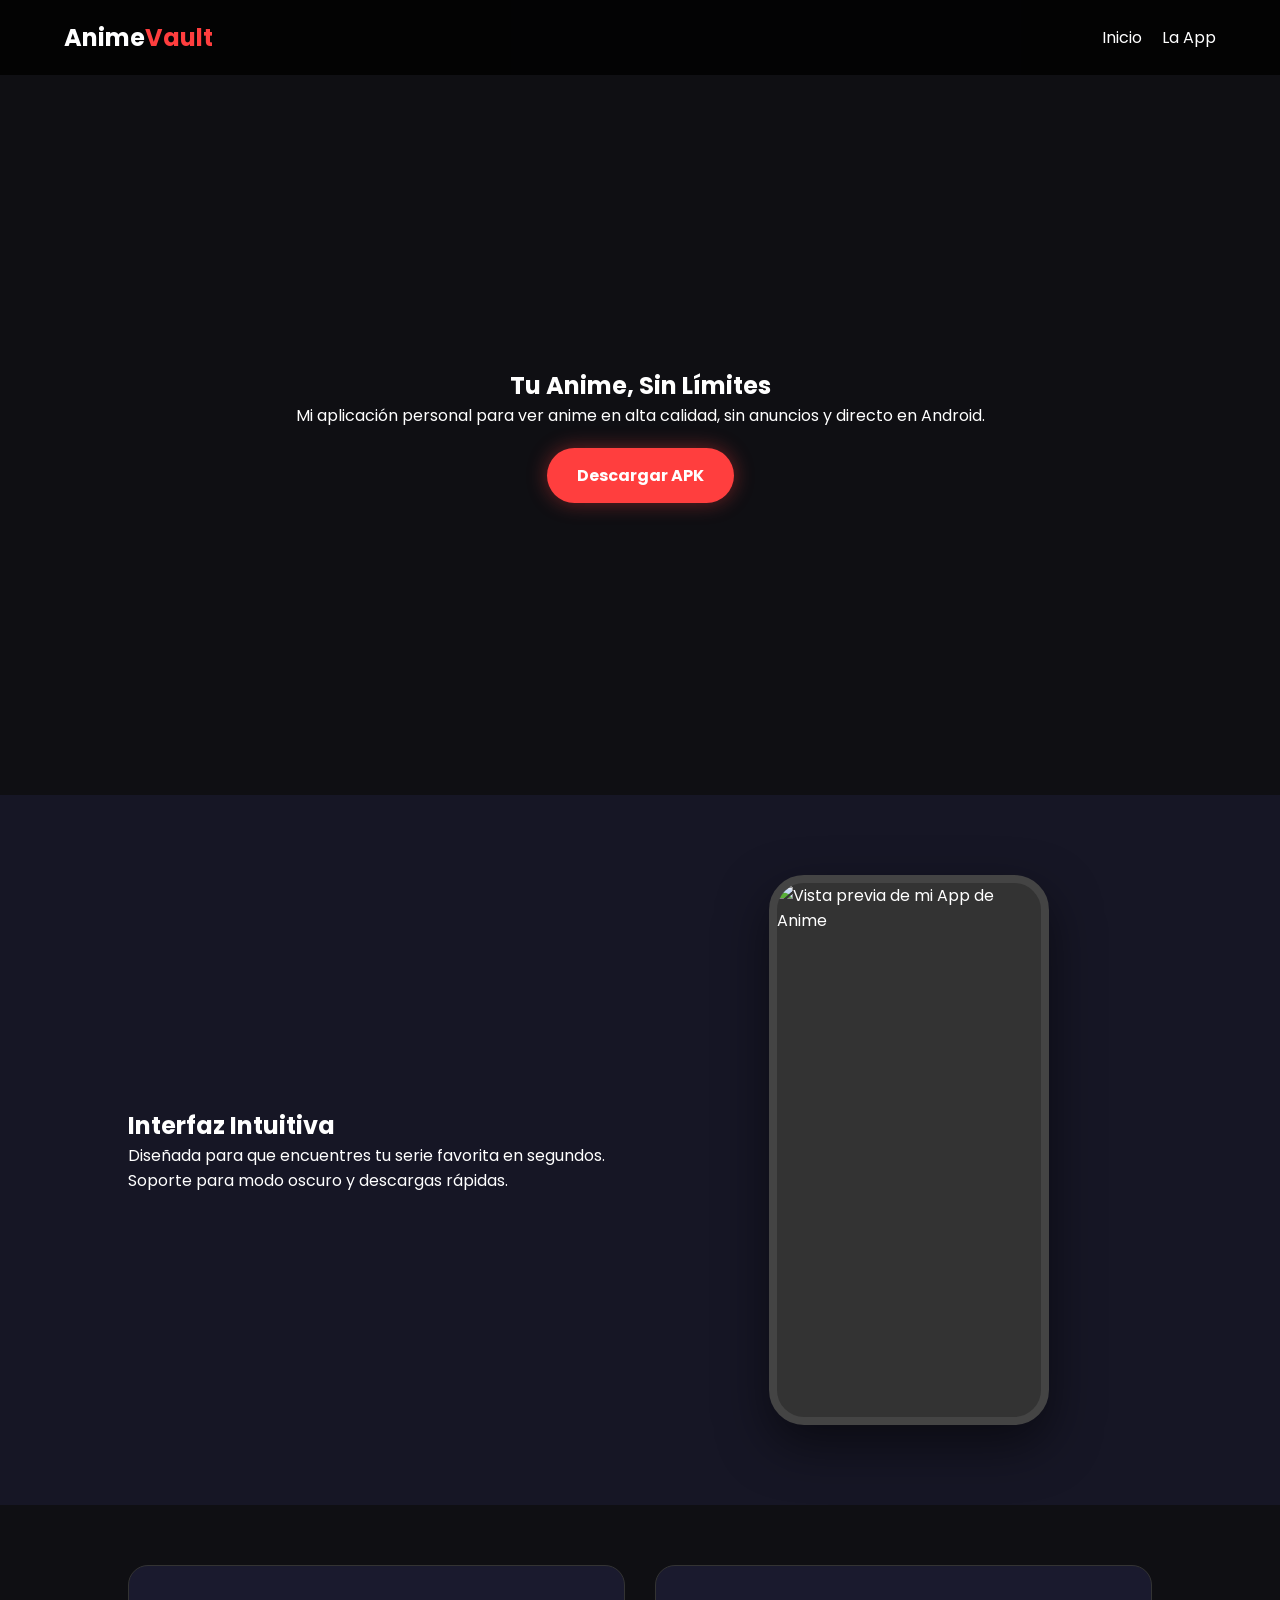
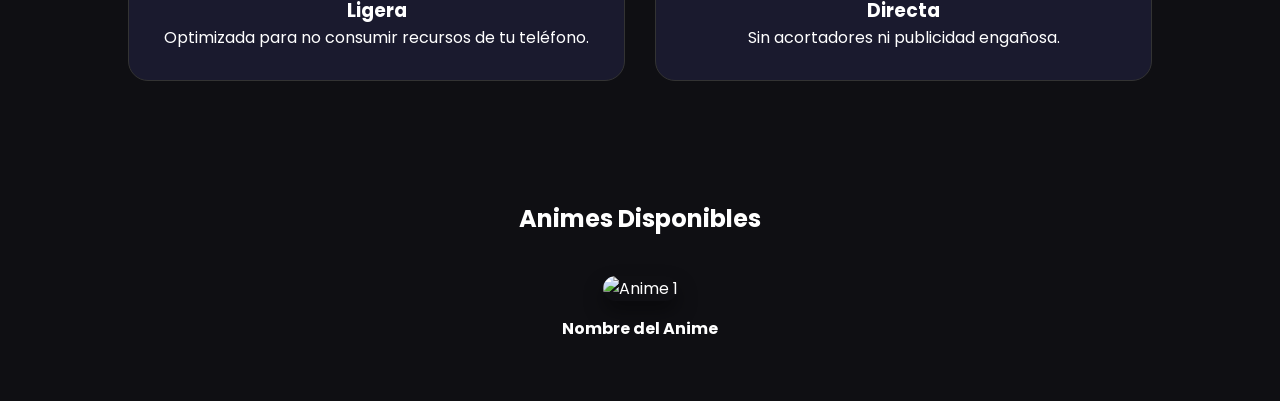
==== index.html @ 55e21636 "Rename Index.html to index.html" ====
<!DOCTYPE html>
<html lang="es">
<head>
    <meta charset="UTF-8">
    <meta name="viewport" content="width=device-width, initial-scale=1.0">
    <title>AnimeVault - Mi App Personal</title>
    <link rel="stylesheet" href="styles.css">
</head>
<body>
    <header>
        <nav>
            <div class="logo">Anime<span>Vault</span></div>
            <ul class="nav-links">
                <li><a href="#">Inicio</a></li>
                <li><a href="#app">La App</a></li>
            </ul>
        </nav>
    </header>

    <main>
        <section class="hero">
            <h1>Tu Anime, Sin Límites</h1>
            <p>Mi aplicación personal para ver anime en alta calidad, sin anuncios y directo en Android.</p>
            <a href="TU_LINK_AQUI" class="btn-download">Descargar APK</a>
        </section>

        <section class="app-preview">
            <div class="preview-container">
                <div class="text-content">
                    <h2>Interfaz Intuitiva</h2>
                    <p>Diseñada para que encuentres tu serie favorita en segundos. Soporte para modo oscuro y descargas rápidas.</p>
                </div>
                <div class="phone-shape">
                    <img src="images/Bleach.jpg" alt="Vista previa de mi App de Anime">
                </div>
            </div>
        </section>

        <section id="app" class="features">
            <div class="feature-card">
                <h3>Ligera</h3>
                <p>Optimizada para no consumir recursos de tu teléfono.</p>
            </div>
            <div class="feature-card">
                <h3>Directa</h3>
                <p>Sin acortadores ni publicidad engañosa.</p>
            </div>
        </section>
        
        <section class="anime-list">
            <h2>Animes Disponibles</h2>
            <div class="grid-animes">
                <div class="anime-card">
                    <img src="images/anime1.jpg" alt="Anime 1">
                    <h4>Nombre del Anime</h4>
                </div>
                </div>
        </section>
    </main>
</body>
</html>
---- styles.css ----
@import url('https://fonts.googleapis.com/css2?family=Poppins:wght@400;700&family=Quicksand:wght@500;700&display=swap');

* {
    margin: 0;
    padding: 0;
    box-sizing: border-box;
    font-family: 'Poppins', sans-serif;
}

body {
    background-color: #0f0f13;
    color: white;
    overflow-x: hidden; /* Evita scroll horizontal innecesario */
}

/* Navegación */
nav {
    display: flex;
    justify-content: space-between;
    padding: 20px 5%;
    align-items: center;
    background: rgba(0,0,0,0.8);
    position: sticky;
    top: 0;
    z-index: 1000;
}

.logo {
    font-size: 1.5rem;
    font-weight: bold;
}

.logo span {
    color: #ff3e3e;
}

.nav-links {
    list-style: none;
    display: flex;
    gap: 20px;
}

.nav-links a {
    color: white;
    text-decoration: none;
    transition: 0.3s;
}

.nav-links a:hover {
    color: #ff3e3e;
}

/* Sección Hero corregida */
.hero {
    background: linear-gradient(rgba(15, 15, 19, 0.7), rgba(15, 15, 19, 0.9)), 
                url('images/wallpaper.jpg'); 
    background-size: cover;
    background-position: center;
    background-attachment: fixed;
    height: 80vh;
    display: flex;
    flex-direction: column;
    justify-content: center;
    align-items: center;
    text-align: center;
    padding: 0 20px;
}

.btn-download {
    margin-top: 20px;
    background-color: #ff3e3e;
    color: white;
    padding: 15px 30px;
    text-decoration: none;
    border-radius: 50px;
    font-weight: bold;
    transition: 0.3s;
    box-shadow: 0 0 20px rgba(255, 62, 62, 0.4);
}

.btn-download:hover {
    transform: scale(1.1);
    background-color: #ff5e5e;
    box-shadow: 0 0 30px rgba(255, 62, 62, 0.6);
}

/* Preview */
.app-preview {
    padding: 80px 10%;
    background: #161625;
}

.preview-container {
    display: grid;
    grid-template-columns: 1fr 1fr;
    gap: 50px;
    align-items: center;
}

.phone-shape {
    width: 280px;
    height: 550px;
    background: #333;
    border: 8px solid #444;
    border-radius: 35px;
    overflow: hidden;
    margin: 0 auto;
    box-shadow: 0 20px 50px rgba(0,0,0,0.5);
}

.phone-shape img {
    width: 100%;
    height: 100%;
    object-fit: cover;
}

/* Features */
.features {
    display: flex;
    justify-content: center;
    gap: 30px;
    padding: 60px 10%;
    background: #0f0f13;
}

.feature-card {
    background: #1a1a2e;
    padding: 30px;
    border-radius: 20px;
    text-align: center;
    flex: 1;
    border: 1px solid #333;
}

/* Lista de Animes */
.anime-list {
    padding: 60px 10%;
    text-align: center;
}

.grid-animes {
    display: flex;
    flex-wrap: wrap;
    justify-content: center;
    gap: 30px;
    margin-top: 40px;
}

.anime-card {
    width: 220px;
    transition: 0.4s;
    cursor: pointer;
}

.anime-card img {
    width: 100%;
    height: 300px;
    object-fit: cover;
    border-radius: 15px;
    box-shadow: 0 10px 20px rgba(0,0,0,0.4);
}

.anime-card h4 {
    margin-top: 15px;
}

.anime-card:hover {
    transform: translateY(-15px) scale(1.05);
}

/* Responsive */
@media (max-width: 768px) {
    .preview-container {
        grid-template-columns: 1fr;
        text-align: center;
    }
    
    .features {
        flex-direction: column;
    }
}
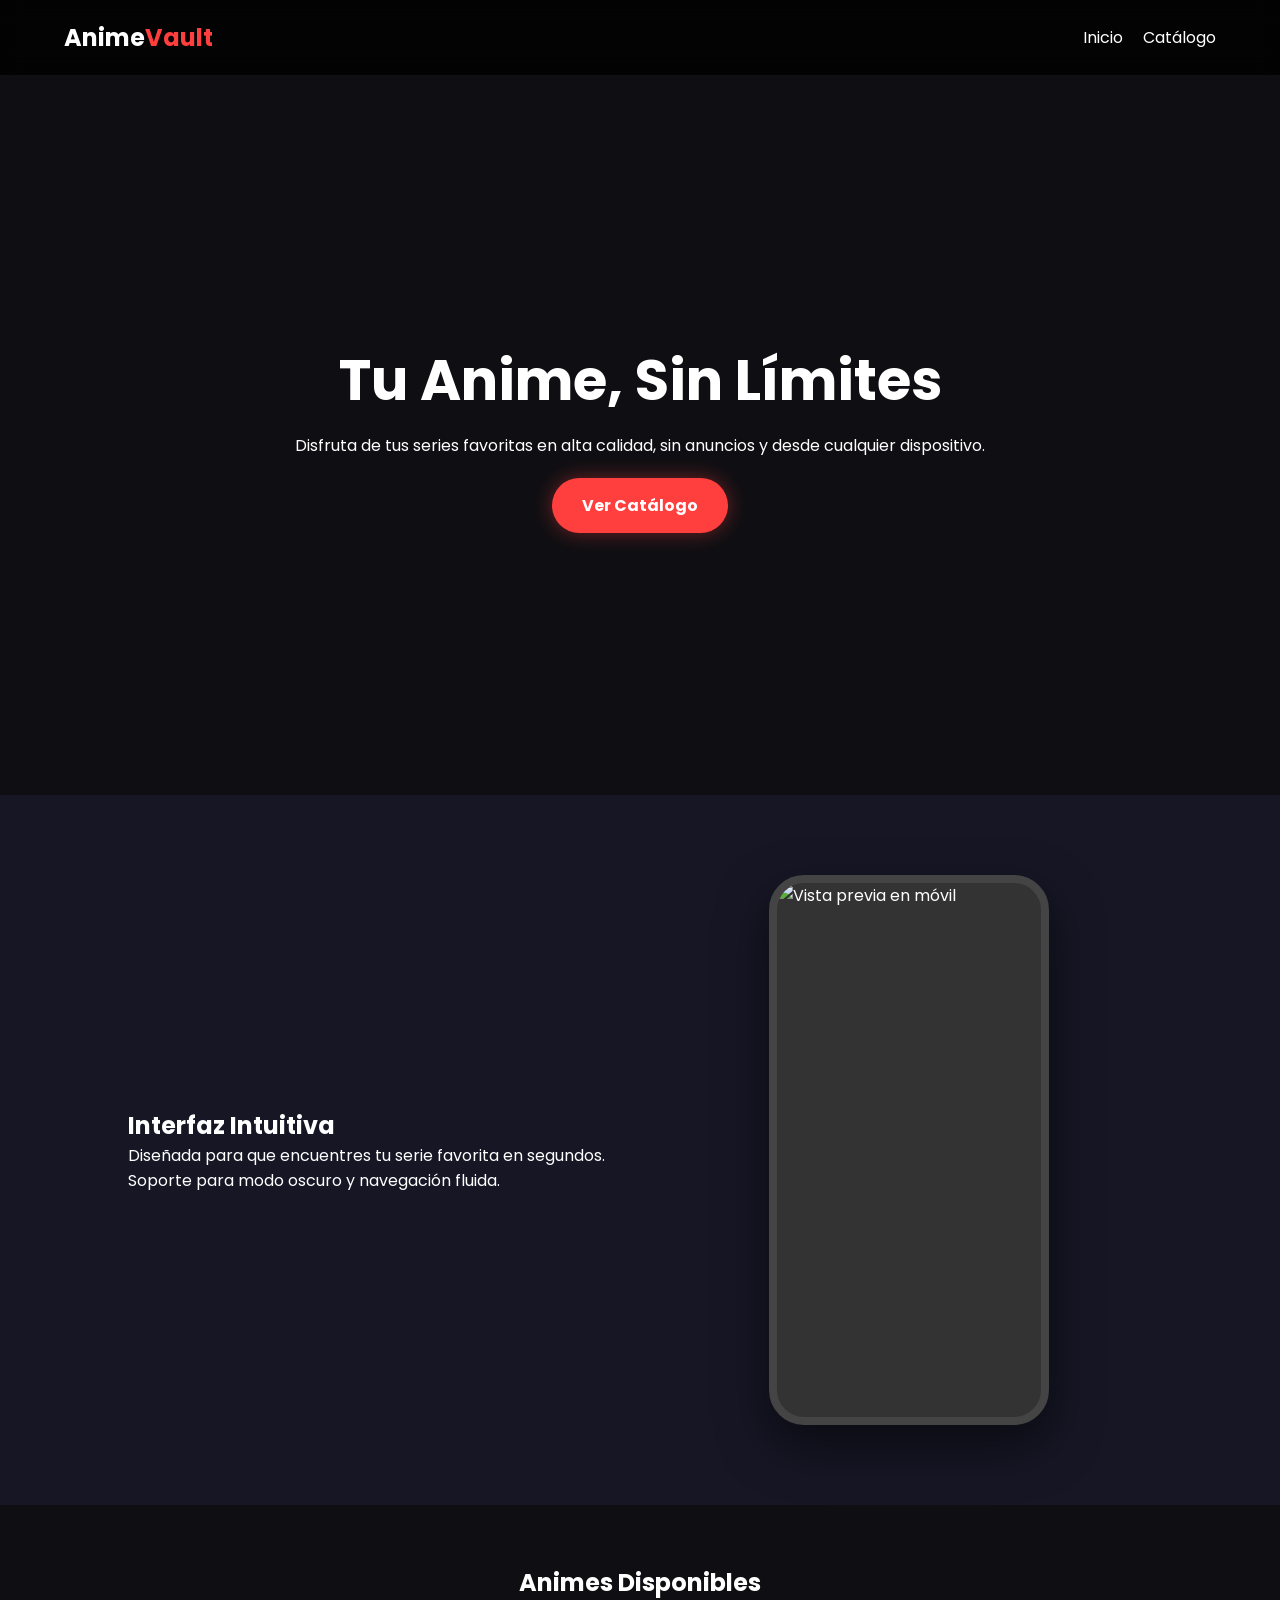
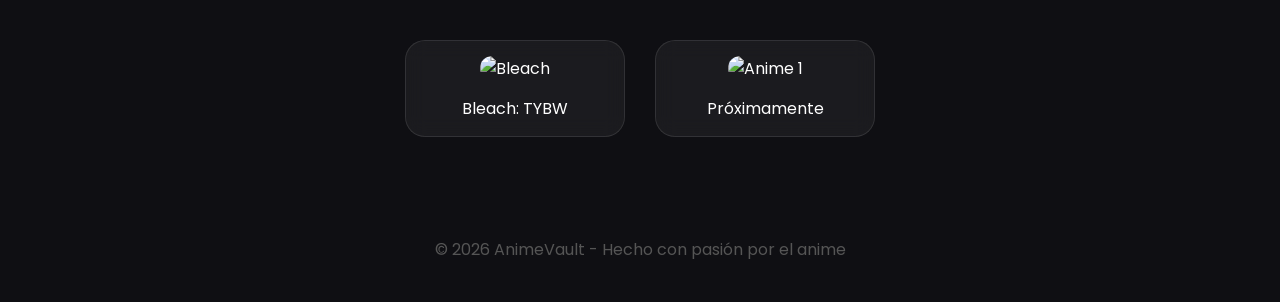
==== commit 10796ba3: "Add files via upload" ====
--- a/index.html
+++ b/index.html
@@ -3,7 +3,7 @@
 <head>
     <meta charset="UTF-8">
     <meta name="viewport" content="width=device-width, initial-scale=1.0">
-    <title>AnimeVault - Mi App Personal</title>
+    <title>AnimeVault - Tu Centro Anime</title>
     <link rel="stylesheet" href="styles.css">
 </head>
 <body>
@@ -11,8 +11,8 @@
         <nav>
             <div class="logo">Anime<span>Vault</span></div>
             <ul class="nav-links">
-                <li><a href="#">Inicio</a></li>
-                <li><a href="#app">La App</a></li>
+                <li><a href="index.html">Inicio</a></li>
+                <li><a href="#catalogo">Catálogo</a></li>
             </ul>
         </nav>
     </header>
@@ -20,42 +20,44 @@
     <main>
         <section class="hero">
             <h1>Tu Anime, Sin Límites</h1>
-            <p>Mi aplicación personal para ver anime en alta calidad, sin anuncios y directo en Android.</p>
-            <a href="TU_LINK_AQUI" class="btn-download">Descargar APK</a>
+            <p>Disfruta de tus series favoritas en alta calidad, sin anuncios y desde cualquier dispositivo.</p>
+            <a href="#catalogo" class="btn-download">Ver Catálogo</a>
         </section>
 
         <section class="app-preview">
             <div class="preview-container">
                 <div class="text-content">
                     <h2>Interfaz Intuitiva</h2>
-                    <p>Diseñada para que encuentres tu serie favorita en segundos. Soporte para modo oscuro y descargas rápidas.</p>
+                    <p>Diseñada para que encuentres tu serie favorita en segundos. Soporte para modo oscuro y navegación fluida.</p>
                 </div>
                 <div class="phone-shape">
-                    <img src="images/Bleach.jpg" alt="Vista previa de mi App de Anime">
+                    <img src="images/Bleach.jpg" alt="Vista previa en móvil">
                 </div>
             </div>
         </section>
 
-        <section id="app" class="features">
-            <div class="feature-card">
-                <h3>Ligera</h3>
-                <p>Optimizada para no consumir recursos de tu teléfono.</p>
-            </div>
-            <div class="feature-card">
-                <h3>Directa</h3>
-                <p>Sin acortadores ni publicidad engañosa.</p>
+        <section id="catalogo" class="anime-list">
+            <h2>Animes Disponibles</h2>
+            <div class="grid-animes">
+                
+                <a href="ver.html" class="anime-link">
+                    <div class="anime-card">
+                        <img src="images/Bleach.jpg" alt="Bleach">
+                        <h4>Bleach: TYBW</h4>
+                    </div>
+                </a>
+
+                <div class="anime-card">
+                    <img src="images/anime1.jpg" alt="Anime 1">
+                    <h4>Próximamente</h4>
+                </div>
+
             </div>
         </section>
-        
-        <section class="anime-list">
-            <h2>Animes Disponibles</h2>
-            <div class="grid-animes">
-                <div class="anime-card">
-                    <img src="images/anime1.jpg" alt="Anime 1">
-                    <h4>Nombre del Anime</h4>
-                </div>
-                </div>
-        </section>
     </main>
+
+    <footer style="text-align: center; padding: 40px; color: #555;">
+        <p>&copy; 2026 AnimeVault - Hecho con pasión por el anime</p>
+    </footer>
 </body>
-</html>
+</html>
--- a/styles.css
+++ b/styles.css
@@ -10,7 +10,7 @@
 body {
     background-color: #0f0f13;
     color: white;
-    overflow-x: hidden; /* Evita scroll horizontal innecesario */
+    overflow-x: hidden;
 }
 
 /* Navegación */
@@ -23,6 +23,7 @@
     position: sticky;
     top: 0;
     z-index: 1000;
+    backdrop-filter: blur(10px);
 }
 
 .logo {
@@ -50,7 +51,7 @@
     color: #ff3e3e;
 }
 
-/* Sección Hero corregida */
+/* Hero Section */
 .hero {
     background: linear-gradient(rgba(15, 15, 19, 0.7), rgba(15, 15, 19, 0.9)), 
                 url('images/wallpaper.jpg'); 
@@ -66,6 +67,8 @@
     padding: 0 20px;
 }
 
+.hero h1 { font-size: 3.5rem; margin-bottom: 10px; }
+
 .btn-download {
     margin-top: 20px;
     background-color: #ff3e3e;
@@ -75,16 +78,16 @@
     border-radius: 50px;
     font-weight: bold;
     transition: 0.3s;
+    display: inline-block;
     box-shadow: 0 0 20px rgba(255, 62, 62, 0.4);
 }
 
 .btn-download:hover {
     transform: scale(1.1);
-    background-color: #ff5e5e;
     box-shadow: 0 0 30px rgba(255, 62, 62, 0.6);
 }
 
-/* Preview */
+/* Preview Móvil */
 .app-preview {
     padding: 80px 10%;
     background: #161625;
@@ -108,35 +111,10 @@
     box-shadow: 0 20px 50px rgba(0,0,0,0.5);
 }
 
-.phone-shape img {
-    width: 100%;
-    height: 100%;
-    object-fit: cover;
-}
+.phone-shape img { width: 100%; height: 100%; object-fit: cover; }
 
-/* Features */
-.features {
-    display: flex;
-    justify-content: center;
-    gap: 30px;
-    padding: 60px 10%;
-    background: #0f0f13;
-}
-
-.feature-card {
-    background: #1a1a2e;
-    padding: 30px;
-    border-radius: 20px;
-    text-align: center;
-    flex: 1;
-    border: 1px solid #333;
-}
-
-/* Lista de Animes */
-.anime-list {
-    padding: 60px 10%;
-    text-align: center;
-}
+/* Catálogo y Tarjetas */
+.anime-list { padding: 60px 10%; text-align: center; }
 
 .grid-animes {
     display: flex;
@@ -146,36 +124,35 @@
     margin-top: 40px;
 }
 
+.anime-link { text-decoration: none; color: inherit; }
+
 .anime-card {
     width: 220px;
+    background: rgba(255, 255, 255, 0.05);
+    backdrop-filter: blur(10px);
+    border: 1px solid rgba(255, 255, 255, 0.1);
+    border-radius: 20px;
+    padding: 15px;
     transition: 0.4s;
-    cursor: pointer;
 }
 
 .anime-card img {
     width: 100%;
-    height: 300px;
+    height: 280px;
     object-fit: cover;
-    border-radius: 15px;
-    box-shadow: 0 10px 20px rgba(0,0,0,0.4);
+    border-radius: 12px;
 }
 
-.anime-card h4 {
-    margin-top: 15px;
-}
+.anime-card h4 { margin-top: 15px; font-weight: 400; }
 
 .anime-card:hover {
-    transform: translateY(-15px) scale(1.05);
+    transform: translateY(-15px);
+    border-color: #ff3e3e;
+    box-shadow: 0 10px 30px rgba(255, 62, 62, 0.3);
 }
 
 /* Responsive */
 @media (max-width: 768px) {
-    .preview-container {
-        grid-template-columns: 1fr;
-        text-align: center;
-    }
-    
-    .features {
-        flex-direction: column;
-    }
+    .preview-container { grid-template-columns: 1fr; text-align: center; }
+    .hero h1 { font-size: 2.2rem; }
 }
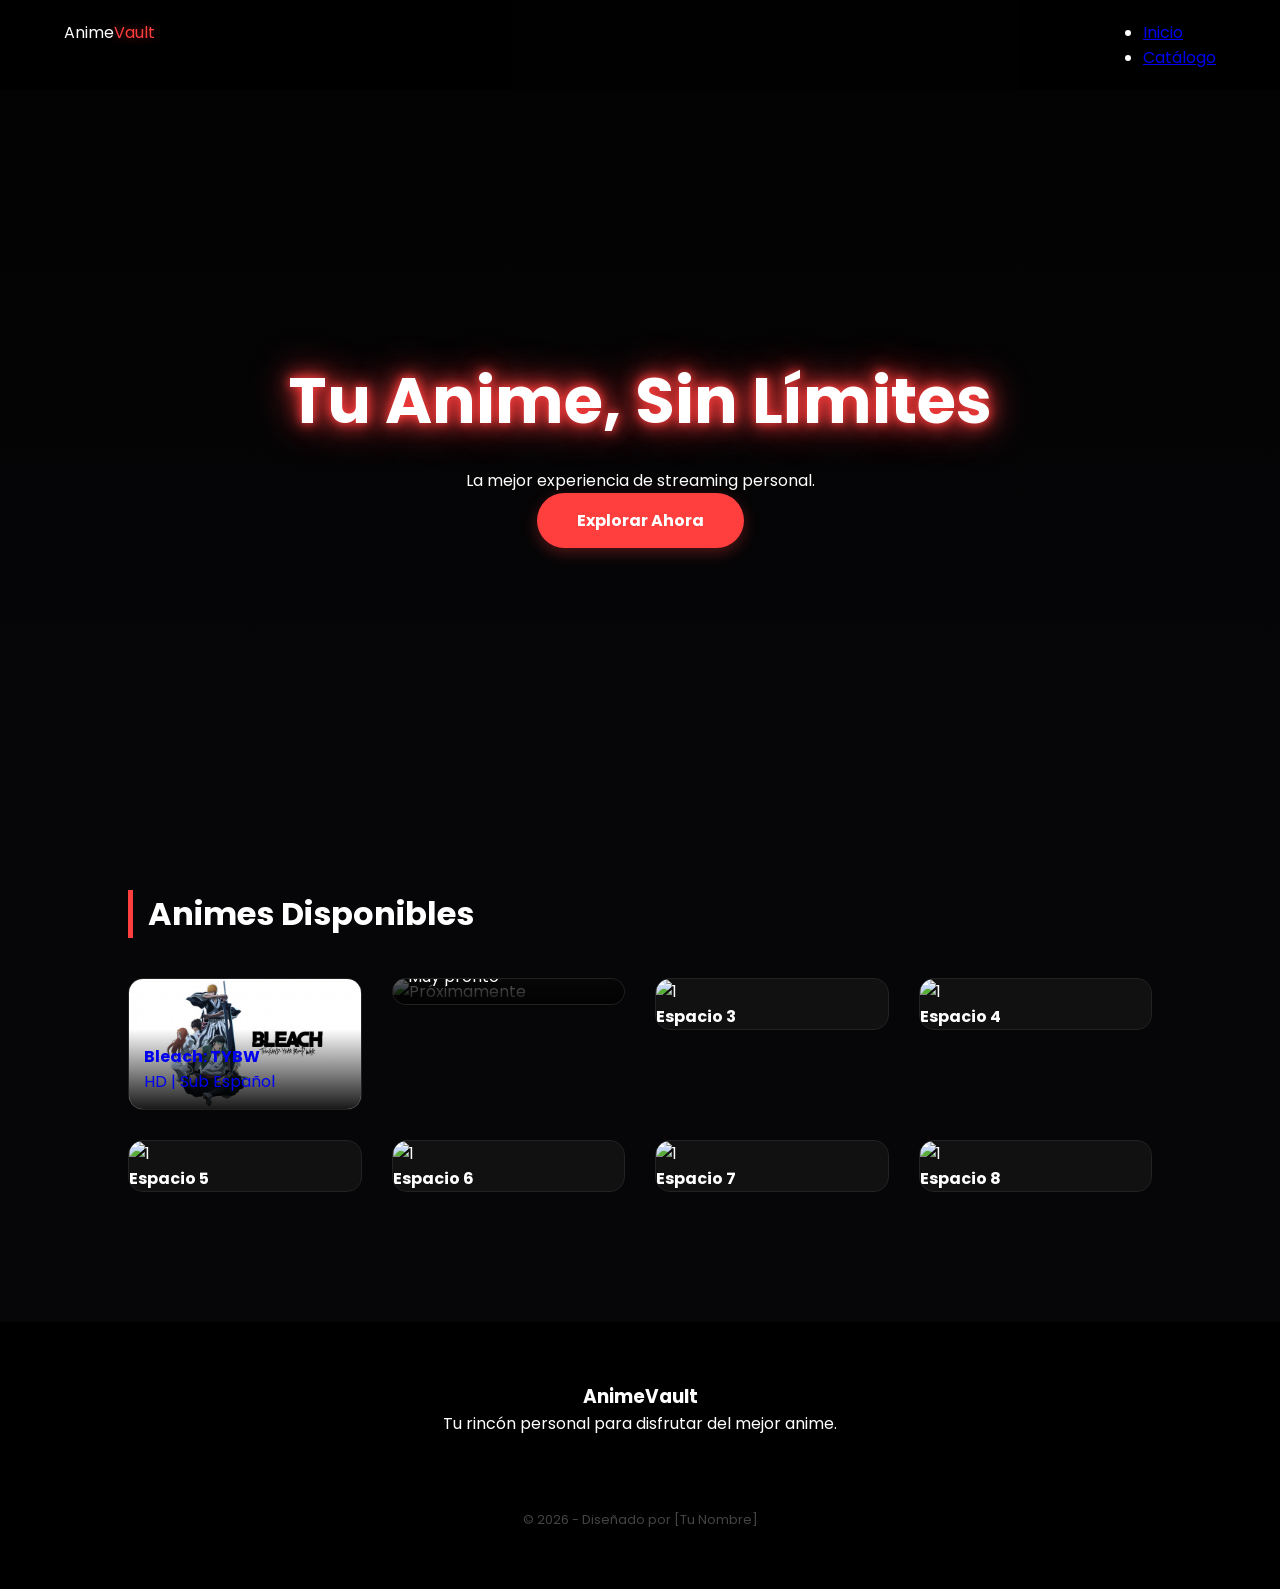
==== commit db6d3877: "Add files via upload" ====
--- a/index.html
+++ b/index.html
@@ -3,8 +3,9 @@
 <head>
     <meta charset="UTF-8">
     <meta name="viewport" content="width=device-width, initial-scale=1.0">
-    <title>AnimeVault - Tu Centro Anime</title>
+    <title>AnimeVault - Home</title>
     <link rel="stylesheet" href="styles.css">
+    <script src="https://kit.fontawesome.com/eb496ab13c.js" crossorigin="anonymous"></script>
 </head>
 <body>
     <header>
@@ -19,45 +20,55 @@
 
     <main>
         <section class="hero">
-            <h1>Tu Anime, Sin Límites</h1>
-            <p>Disfruta de tus series favoritas en alta calidad, sin anuncios y desde cualquier dispositivo.</p>
-            <a href="#catalogo" class="btn-download">Ver Catálogo</a>
-        </section>
-
-        <section class="app-preview">
-            <div class="preview-container">
-                <div class="text-content">
-                    <h2>Interfaz Intuitiva</h2>
-                    <p>Diseñada para que encuentres tu serie favorita en segundos. Soporte para modo oscuro y navegación fluida.</p>
-                </div>
-                <div class="phone-shape">
-                    <img src="images/Bleach.jpg" alt="Vista previa en móvil">
-                </div>
-            </div>
+            <h1 class="neon-text">Tu Anime, Sin Límites</h1>
+            <p>La mejor experiencia de streaming personal.</p>
+            <a href="#catalogo" class="btn-download">Explorar Ahora</a>
         </section>
 
         <section id="catalogo" class="anime-list">
-            <h2>Animes Disponibles</h2>
+            <h2 class="section-title">Animes Disponibles</h2>
             <div class="grid-animes">
                 
                 <a href="ver.html" class="anime-link">
                     <div class="anime-card">
-                        <img src="images/Bleach.jpg" alt="Bleach">
-                        <h4>Bleach: TYBW</h4>
+                        <img src="/images/Bleach.jpg" alt="Bleach">
+                        <div class="card-overlay">
+                            <h4>Bleach: TYBW</h4>
+                            <span>HD | Sub Español</span>
+                        </div>
                     </div>
                 </a>
 
-                <div class="anime-card">
-                    <img src="images/anime1.jpg" alt="Anime 1">
-                    <h4>Próximamente</h4>
+                <div class="anime-card inactive">
+                    <img src="/images/FireForce.jpg" alt="Próximamente">
+                    <div class="card-overlay">
+                        <h4>Próximamente</h4>
+                        <span>Muy pronto</span>
+                    </div>
                 </div>
+
+                <div class="anime-card inactive"><img src="/images/Monogatari.jpg" alt="1"><h4>Espacio 3</h4></div>
+                <div class="anime-card inactive"><img src="/images/anime1.jpg" alt="1"><h4>Espacio 4</h4></div>
+                <div class="anime-card inactive"><img src="/images/anime1.jpg" alt="1"><h4>Espacio 5</h4></div>
+                <div class="anime-card inactive"><img src="/images/anime1.jpg" alt="1"><h4>Espacio 6</h4></div>
+                <div class="anime-card inactive"><img src="/images/anime1.jpg" alt="1"><h4>Espacio 7</h4></div>
+                <div class="anime-card inactive"><img src="/images/anime1.jpg" alt="1"><h4>Espacio 8</h4></div>
 
             </div>
         </section>
     </main>
 
-    <footer style="text-align: center; padding: 40px; color: #555;">
-        <p>&copy; 2026 AnimeVault - Hecho con pasión por el anime</p>
+    <footer class="main-footer">
+        <div class="footer-content">
+            <h3>Anime<span>Vault</span></h3>
+            <p>Tu rincón personal para disfrutar del mejor anime.</p>
+            <div class="social-links">
+                <a href="#"><i class="fab fa-discord"></i></a>
+                <a href="#"><i class="fab fa-instagram"></i></a>
+                <a href="#"><i class="fab fa-youtube"></i></a>
+            </div>
+            <p class="copyright">&copy; 2026 - Diseñado por [Tu Nombre]</p>
+        </div>
     </footer>
 </body>
 </html>
--- a/styles.css
+++ b/styles.css
@@ -1,158 +1,91 @@
-@import url('https://fonts.googleapis.com/css2?family=Poppins:wght@400;700&family=Quicksand:wght@500;700&display=swap');
+@import url('https://fonts.googleapis.com/css2?family=Poppins:wght@400;700&display=swap');
 
-* {
-    margin: 0;
-    padding: 0;
-    box-sizing: border-box;
-    font-family: 'Poppins', sans-serif;
-}
+* { margin: 0; padding: 0; box-sizing: border-box; font-family: 'Poppins', sans-serif; }
+body { background-color: #060608; color: white; scroll-behavior: smooth; }
 
-body {
-    background-color: #0f0f13;
-    color: white;
-    overflow-x: hidden;
+/* Efecto Neón para el Título */
+.neon-text {
+    font-size: 4rem;
+    color: #fff;
+    text-shadow: 0 0 10px #ff3e3e, 0 0 20px #ff3e3e, 0 0 40px #ff3e3e;
+    margin-bottom: 20px;
 }
 
 /* Navegación */
 nav {
-    display: flex;
-    justify-content: space-between;
-    padding: 20px 5%;
-    align-items: center;
-    background: rgba(0,0,0,0.8);
-    position: sticky;
-    top: 0;
-    z-index: 1000;
-    backdrop-filter: blur(10px);
+    display: flex; justify-content: space-between; padding: 20px 5%;
+    background: rgba(0,0,0,0.9); position: sticky; top: 0; z-index: 1000;
+}
+.logo span { color: #ff3e3e; text-shadow: 0 0 10px rgba(255,62,62,0.5); }
+
+/* Hero */
+.hero {
+    height: 80vh; display: flex; flex-direction: column; 
+    justify-content: center; align-items: center;
+    background: linear-gradient(rgba(0,0,0,0.6), #060608), url('/images/wallpaper.jpg');
+    background-size: cover; background-position: center;
 }
 
-.logo {
-    font-size: 1.5rem;
-    font-weight: bold;
+/* Cuadrícula de Animes */
+.section-title { margin-bottom: 40px; font-size: 2rem; border-left: 5px solid #ff3e3e; padding-left: 15px; }
+.anime-list { padding: 80px 10%; }
+.grid-animes {
+    display: grid;
+    grid-template-columns: repeat(auto-fit, minmax(220px, 1fr));
+    gap: 30px;
 }
 
-.logo span {
-    color: #ff3e3e;
-}
-
-.nav-links {
-    list-style: none;
-    display: flex;
-    gap: 20px;
-}
-
-.nav-links a {
-    color: white;
-    text-decoration: none;
-    transition: 0.3s;
-}
-
-.nav-links a:hover {
-    color: #ff3e3e;
-}
-
-/* Hero Section */
-.hero {
-    background: linear-gradient(rgba(15, 15, 19, 0.7), rgba(15, 15, 19, 0.9)), 
-                url('images/wallpaper.jpg'); 
-    background-size: cover;
-    background-position: center;
-    background-attachment: fixed;
-    height: 80vh;
-    display: flex;
-    flex-direction: column;
-    justify-content: center;
-    align-items: center;
-    text-align: center;
-    padding: 0 20px;
-}
-
-.hero h1 { font-size: 3.5rem; margin-bottom: 10px; }
-
-.btn-download {
-    margin-top: 20px;
-    background-color: #ff3e3e;
-    color: white;
-    padding: 15px 30px;
-    text-decoration: none;
-    border-radius: 50px;
-    font-weight: bold;
-    transition: 0.3s;
-    display: inline-block;
-    box-shadow: 0 0 20px rgba(255, 62, 62, 0.4);
-}
-
-.btn-download:hover {
-    transform: scale(1.1);
-    box-shadow: 0 0 30px rgba(255, 62, 62, 0.6);
-}
-
-/* Preview Móvil */
-.app-preview {
-    padding: 80px 10%;
-    background: #161625;
-}
-
-.preview-container {
-    display: grid;
-    grid-template-columns: 1fr 1fr;
-    gap: 50px;
-    align-items: center;
-}
-
-.phone-shape {
-    width: 280px;
-    height: 550px;
-    background: #333;
-    border: 8px solid #444;
-    border-radius: 35px;
+/* Tarjetas Pro */
+/* Tarjetas Pro - Ajuste Automático */
+.anime-card {
+    position: relative;
+    border-radius: 15px;
     overflow: hidden;
-    margin: 0 auto;
-    box-shadow: 0 20px 50px rgba(0,0,0,0.5);
-}
-
-.phone-shape img { width: 100%; height: 100%; object-fit: cover; }
-
-/* Catálogo y Tarjetas */
-.anime-list { padding: 60px 10%; text-align: center; }
-
-.grid-animes {
-    display: flex;
-    flex-wrap: wrap;
-    justify-content: center;
-    gap: 30px;
-    margin-top: 40px;
-}
-
-.anime-link { text-decoration: none; color: inherit; }
-
-.anime-card {
-    width: 220px;
-    background: rgba(255, 255, 255, 0.05);
-    backdrop-filter: blur(10px);
-    border: 1px solid rgba(255, 255, 255, 0.1);
-    border-radius: 20px;
-    padding: 15px;
-    transition: 0.4s;
+    background: #111;
+    transition: 0.5s;
+    border: 1px solid #222;
+    height: max-content; /* El marco se ajusta al contenido */
 }
 
 .anime-card img {
     width: 100%;
-    height: 280px;
-    object-fit: cover;
-    border-radius: 12px;
+    height: auto; /* IMPORTANTE: Esto hace que respete la proporción original */
+    display: block; /* Elimina espacios vacíos abajo de la imagen */
+    transition: 0.5s;
 }
 
-.anime-card h4 { margin-top: 15px; font-weight: 400; }
+/* El efecto al pasar el mouse ahora es más sutil para no romper el marco */
+.anime-card:hover img {
+    transform: scale(1.03);
+    opacity: 0.8;
+}
+
+.card-overlay {
+    position: absolute;
+    bottom: 0;
+    left: 0;
+    width: 100%;
+    padding: 15px;
+    background: linear-gradient(transparent, rgba(0,0,0,0.9));
+}
 
 .anime-card:hover {
-    transform: translateY(-15px);
     border-color: #ff3e3e;
-    box-shadow: 0 10px 30px rgba(255, 62, 62, 0.3);
+    box-shadow: 0 0 20px rgba(255, 62, 62, 0.4);
+    transform: translateY(-10px);
 }
 
-/* Responsive */
-@media (max-width: 768px) {
-    .preview-container { grid-template-columns: 1fr; text-align: center; }
-    .hero h1 { font-size: 2.2rem; }
-}+/* Footer Pro */
+.main-footer { background: #000; padding: 60px 10%; text-align: center; margin-top: 50px; }
+.social-links { font-size: 1.5rem; margin: 20px 0; }
+.social-links a { color: white; margin: 0 15px; transition: 0.3s; }
+.social-links a:hover { color: #ff3e3e; transform: scale(1.2); }
+.copyright { font-size: 0.8rem; color: #444; margin-top: 20px; }
+
+/* Botones */
+.btn-download {
+    background: #ff3e3e; color: white; padding: 15px 40px; border-radius: 50px;
+    text-decoration: none; font-weight: bold; transition: 0.3s;
+    box-shadow: 0 5px 15px rgba(255,62,62,0.3);
+}
+.btn-download:hover { transform: scale(1.05); box-shadow: 0 0 30px #ff3e3e; }
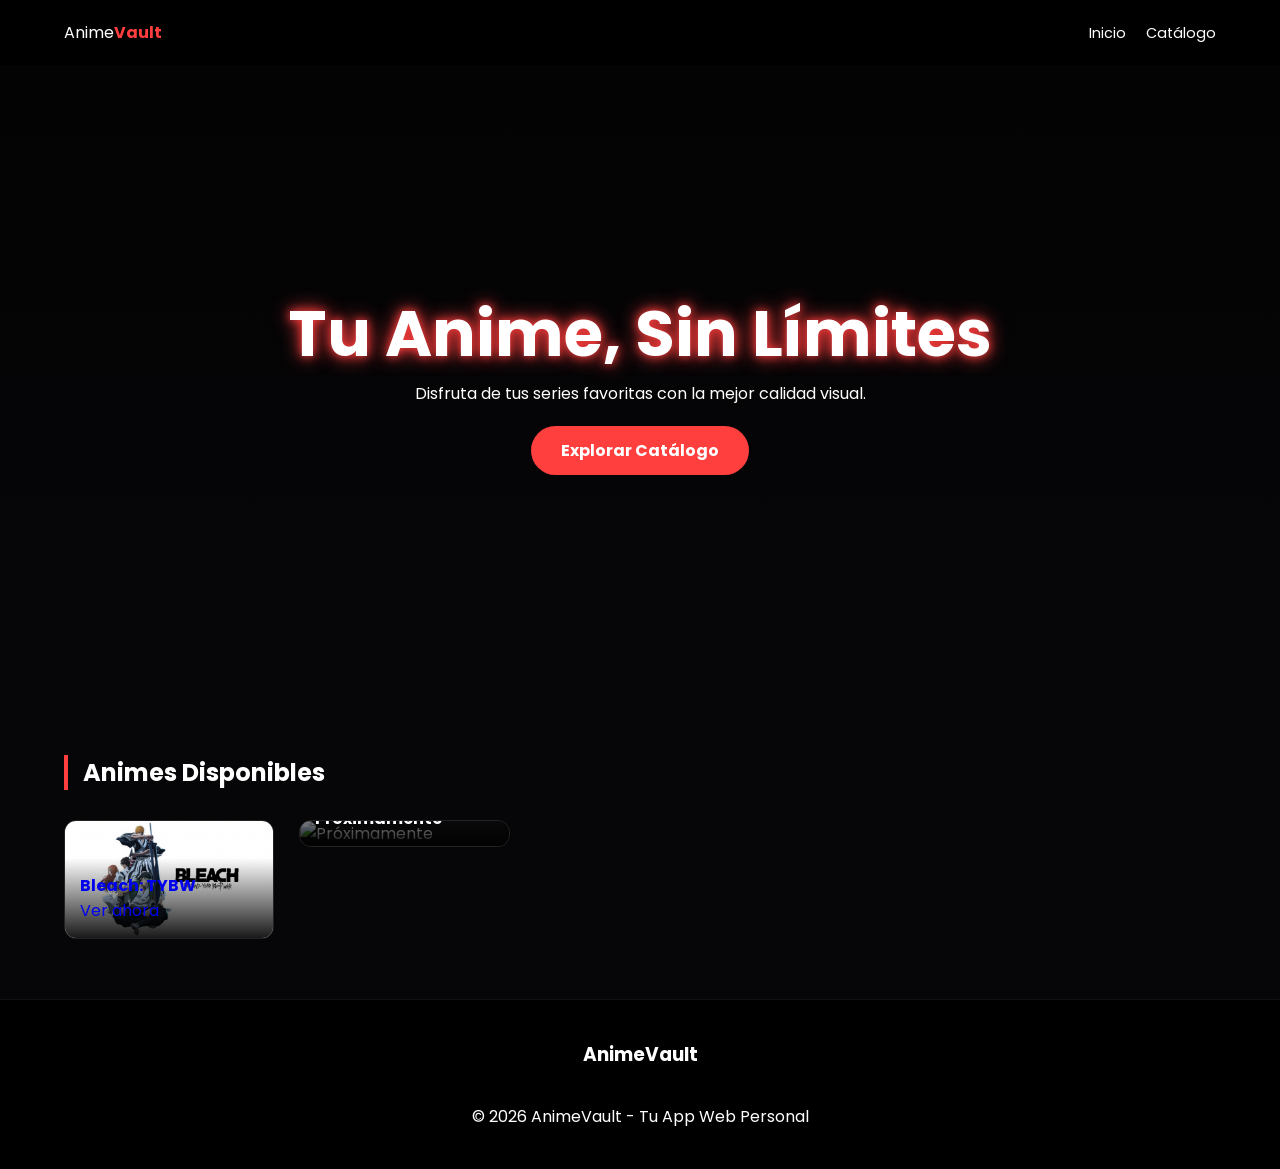
==== commit a753e7df: "Add files via upload" ====
--- a/index.html
+++ b/index.html
@@ -3,7 +3,7 @@
 <head>
     <meta charset="UTF-8">
     <meta name="viewport" content="width=device-width, initial-scale=1.0">
-    <title>AnimeVault - Home</title>
+    <title>AnimeVault - Inicio</title>
     <link rel="stylesheet" href="styles.css">
     <script src="https://kit.fontawesome.com/eb496ab13c.js" crossorigin="anonymous"></script>
 </head>
@@ -21,8 +21,8 @@
     <main>
         <section class="hero">
             <h1 class="neon-text">Tu Anime, Sin Límites</h1>
-            <p>La mejor experiencia de streaming personal.</p>
-            <a href="#catalogo" class="btn-download">Explorar Ahora</a>
+            <p>Disfruta de tus series favoritas con la mejor calidad visual.</p>
+            <a href="#catalogo" class="btn-download">Explorar Catálogo</a>
         </section>
 
         <section id="catalogo" class="anime-list">
@@ -34,25 +34,17 @@
                         <img src="/images/Bleach.jpg" alt="Bleach">
                         <div class="card-overlay">
                             <h4>Bleach: TYBW</h4>
-                            <span>HD | Sub Español</span>
+                            <span>Ver ahora</span>
                         </div>
                     </div>
                 </a>
 
-                <div class="anime-card inactive">
-                    <img src="/images/FireForce.jpg" alt="Próximamente">
+                <div class="anime-card">
+                    <img src="/images/anime1.jpg" alt="Próximamente">
                     <div class="card-overlay">
                         <h4>Próximamente</h4>
-                        <span>Muy pronto</span>
                     </div>
                 </div>
-
-                <div class="anime-card inactive"><img src="/images/Monogatari.jpg" alt="1"><h4>Espacio 3</h4></div>
-                <div class="anime-card inactive"><img src="/images/anime1.jpg" alt="1"><h4>Espacio 4</h4></div>
-                <div class="anime-card inactive"><img src="/images/anime1.jpg" alt="1"><h4>Espacio 5</h4></div>
-                <div class="anime-card inactive"><img src="/images/anime1.jpg" alt="1"><h4>Espacio 6</h4></div>
-                <div class="anime-card inactive"><img src="/images/anime1.jpg" alt="1"><h4>Espacio 7</h4></div>
-                <div class="anime-card inactive"><img src="/images/anime1.jpg" alt="1"><h4>Espacio 8</h4></div>
 
             </div>
         </section>
@@ -61,13 +53,12 @@
     <footer class="main-footer">
         <div class="footer-content">
             <h3>Anime<span>Vault</span></h3>
-            <p>Tu rincón personal para disfrutar del mejor anime.</p>
             <div class="social-links">
                 <a href="#"><i class="fab fa-discord"></i></a>
                 <a href="#"><i class="fab fa-instagram"></i></a>
                 <a href="#"><i class="fab fa-youtube"></i></a>
             </div>
-            <p class="copyright">&copy; 2026 - Diseñado por [Tu Nombre]</p>
+            <p class="copyright">&copy; 2026 AnimeVault - Tu App Web Personal</p>
         </div>
     </footer>
 </body>
--- a/styles.css
+++ b/styles.css
@@ -1,91 +1,77 @@
 @import url('https://fonts.googleapis.com/css2?family=Poppins:wght@400;700&display=swap');
 
 * { margin: 0; padding: 0; box-sizing: border-box; font-family: 'Poppins', sans-serif; }
-body { background-color: #060608; color: white; scroll-behavior: smooth; }
+body { background-color: #060608; color: white; scroll-behavior: smooth; overflow-x: hidden; }
 
-/* Efecto Neón para el Título */
+/* Efecto Neón Principal */
 .neon-text {
-    font-size: 4rem;
+    font-size: clamp(2rem, 8vw, 4rem);
     color: #fff;
-    text-shadow: 0 0 10px #ff3e3e, 0 0 20px #ff3e3e, 0 0 40px #ff3e3e;
-    margin-bottom: 20px;
+    text-shadow: 0 0 10px #ff3e3e, 0 0 20px #ff3e3e;
+    text-align: center;
 }
 
-/* Navegación */
+/* Navegación Glassmorphism */
 nav {
     display: flex; justify-content: space-between; padding: 20px 5%;
-    background: rgba(0,0,0,0.9); position: sticky; top: 0; z-index: 1000;
+    background: rgba(0,0,0,0.85); position: sticky; top: 0; z-index: 1000;
+    backdrop-filter: blur(10px);
 }
-.logo span { color: #ff3e3e; text-shadow: 0 0 10px rgba(255,62,62,0.5); }
+.logo span { color: #ff3e3e; font-weight: bold; }
+.nav-links { list-style: none; display: flex; gap: 20px; }
+.nav-links a { color: white; text-decoration: none; font-size: 0.9rem; }
 
-/* Hero */
+/* Hero Section */
 .hero {
-    height: 80vh; display: flex; flex-direction: column; 
+    height: 70vh; display: flex; flex-direction: column; 
     justify-content: center; align-items: center;
-    background: linear-gradient(rgba(0,0,0,0.6), #060608), url('/images/wallpaper.jpg');
+    background: linear-gradient(rgba(0,0,0,0.5), #060608), url('/images/wallpaper.jpg');
     background-size: cover; background-position: center;
 }
 
-/* Cuadrícula de Animes */
-.section-title { margin-bottom: 40px; font-size: 2rem; border-left: 5px solid #ff3e3e; padding-left: 15px; }
-.anime-list { padding: 80px 10%; }
+/* Grid Autajustable Pro */
+.anime-list { padding: 60px 5%; }
+.section-title { margin-bottom: 30px; border-left: 4px solid #ff3e3e; padding-left: 15px; }
 .grid-animes {
     display: grid;
-    grid-template-columns: repeat(auto-fit, minmax(220px, 1fr));
-    gap: 30px;
+    grid-template-columns: repeat(auto-fill, minmax(200px, 1fr));
+    gap: 25px;
+    align-items: start;
 }
 
-/* Tarjetas Pro */
-/* Tarjetas Pro - Ajuste Automático */
+/* El Marco que se ajusta a la imagen original */
 .anime-card {
+    background: #111;
+    border-radius: 12px;
+    overflow: hidden;
+    border: 1px solid #222;
+    transition: 0.4s ease;
     position: relative;
-    border-radius: 15px;
-    overflow: hidden;
-    background: #111;
-    transition: 0.5s;
-    border: 1px solid #222;
-    height: max-content; /* El marco se ajusta al contenido */
+    height: max-content;
 }
 
 .anime-card img {
     width: 100%;
-    height: auto; /* IMPORTANTE: Esto hace que respete la proporción original */
-    display: block; /* Elimina espacios vacíos abajo de la imagen */
-    transition: 0.5s;
+    height: auto;
+    display: block;
 }
 
-/* El efecto al pasar el mouse ahora es más sutil para no romper el marco */
-.anime-card:hover img {
-    transform: scale(1.03);
-    opacity: 0.8;
+.anime-card:hover {
+    transform: translateY(-10px);
+    border-color: #ff3e3e;
+    box-shadow: 0 10px 25px rgba(255, 62, 62, 0.3);
 }
 
 .card-overlay {
-    position: absolute;
-    bottom: 0;
-    left: 0;
-    width: 100%;
-    padding: 15px;
+    position: absolute; bottom: 0; width: 100%; padding: 15px;
     background: linear-gradient(transparent, rgba(0,0,0,0.9));
 }
 
-.anime-card:hover {
-    border-color: #ff3e3e;
-    box-shadow: 0 0 20px rgba(255, 62, 62, 0.4);
-    transform: translateY(-10px);
-}
-
-/* Footer Pro */
-.main-footer { background: #000; padding: 60px 10%; text-align: center; margin-top: 50px; }
-.social-links { font-size: 1.5rem; margin: 20px 0; }
-.social-links a { color: white; margin: 0 15px; transition: 0.3s; }
-.social-links a:hover { color: #ff3e3e; transform: scale(1.2); }
-.copyright { font-size: 0.8rem; color: #444; margin-top: 20px; }
-
-/* Botones */
+/* Botones y Footer */
+.main-footer { background: #000; padding: 40px; text-align: center; border-top: 1px solid #111; }
+.social-links a { color: white; font-size: 1.5rem; margin: 0 10px; }
 .btn-download {
-    background: #ff3e3e; color: white; padding: 15px 40px; border-radius: 50px;
+    background: #ff3e3e; color: white; padding: 12px 30px; border-radius: 50px;
     text-decoration: none; font-weight: bold; transition: 0.3s;
-    box-shadow: 0 5px 15px rgba(255,62,62,0.3);
-}
-.btn-download:hover { transform: scale(1.05); box-shadow: 0 0 30px #ff3e3e; }+    display: inline-block; margin-top: 20px;
+}
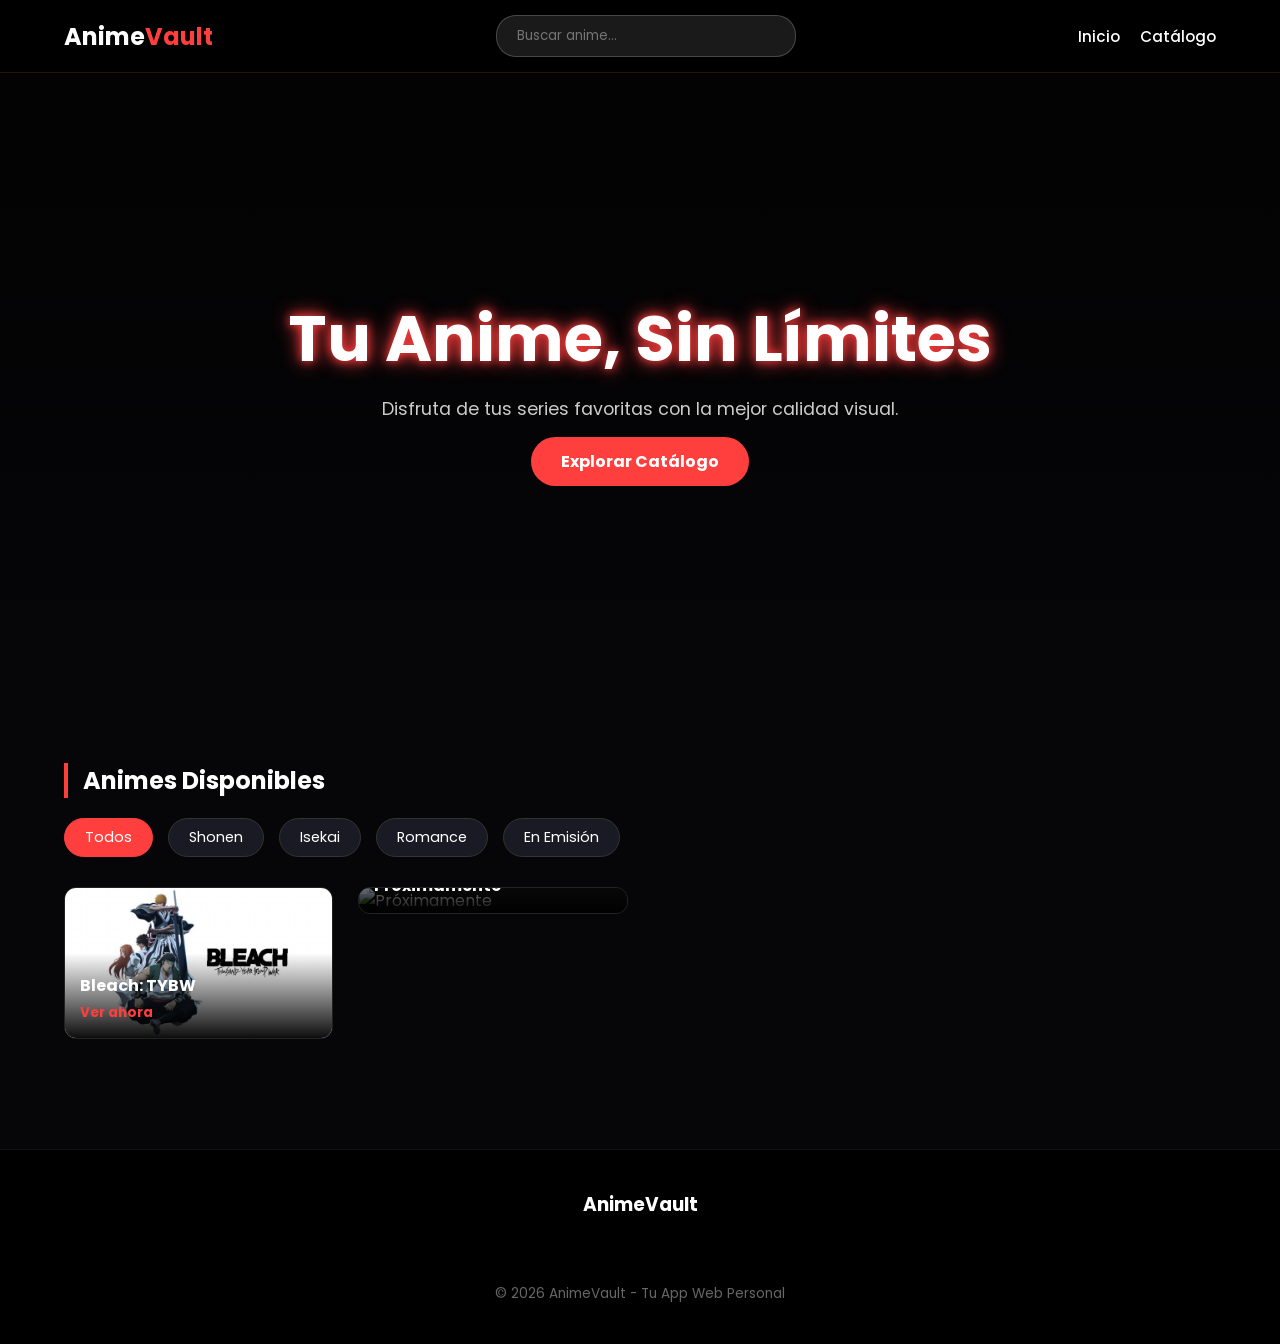
==== commit cb42774f: "Add files via upload" ====
--- a/index.html
+++ b/index.html
@@ -3,6 +3,7 @@
 <head>
     <meta charset="UTF-8">
     <meta name="viewport" content="width=device-width, initial-scale=1.0">
+    <meta name="description" content="AnimeVault: Tu catálogo personal para disfrutar de tus animes favoritos con la mejor calidad visual.">
     <title>AnimeVault - Inicio</title>
     <link rel="stylesheet" href="styles.css">
     <script src="https://kit.fontawesome.com/eb496ab13c.js" crossorigin="anonymous"></script>
@@ -11,6 +12,12 @@
     <header>
         <nav>
             <div class="logo">Anime<span>Vault</span></div>
+            
+            <div class="search-bar">
+                <input type="text" placeholder="Buscar anime...">
+                <button><i class="fas fa-search"></i></button>
+            </div>
+
             <ul class="nav-links">
                 <li><a href="index.html">Inicio</a></li>
                 <li><a href="#catalogo">Catálogo</a></li>
@@ -27,14 +34,22 @@
 
         <section id="catalogo" class="anime-list">
             <h2 class="section-title">Animes Disponibles</h2>
+            
+            <div class="categories">
+                <span class="active">Todos</span>
+                <span>Shonen</span>
+                <span>Isekai</span>
+                <span>Romance</span>
+                <span>En Emisión</span>
+            </div>
+
             <div class="grid-animes">
-                
                 <a href="ver.html" class="anime-link">
                     <div class="anime-card">
                         <img src="/images/Bleach.jpg" alt="Bleach">
                         <div class="card-overlay">
                             <h4>Bleach: TYBW</h4>
-                            <span>Ver ahora</span>
+                            <span><i class="fas fa-play-circle"></i> Ver ahora</span>
                         </div>
                     </div>
                 </a>
@@ -45,7 +60,6 @@
                         <h4>Próximamente</h4>
                     </div>
                 </div>
-
             </div>
         </section>
     </main>
--- a/styles.css
+++ b/styles.css
@@ -1,77 +1,111 @@
-@import url('https://fonts.googleapis.com/css2?family=Poppins:wght@400;700&display=swap');
+@import url('https://fonts.googleapis.com/css2?family=Poppins:wght@400;500;700&display=swap');
 
 * { margin: 0; padding: 0; box-sizing: border-box; font-family: 'Poppins', sans-serif; }
 body { background-color: #060608; color: white; scroll-behavior: smooth; overflow-x: hidden; }
 
-/* Efecto Neón Principal */
+/* Efecto Neón Principal con Animación */
 .neon-text {
     font-size: clamp(2rem, 8vw, 4rem);
     color: #fff;
     text-shadow: 0 0 10px #ff3e3e, 0 0 20px #ff3e3e;
     text-align: center;
+    animation: pulse 2s infinite alternate;
 }
 
-/* Navegación Glassmorphism */
+@keyframes pulse {
+    0% { text-shadow: 0 0 10px #ff3e3e, 0 0 20px #ff3e3e; }
+    100% { text-shadow: 0 0 15px #ff3e3e, 0 0 30px #ff3e3e, 0 0 40px #ff0000; }
+}
+
+/* Navegación Glassmorphism Mejorada (Responsive) */
 nav {
-    display: flex; justify-content: space-between; padding: 20px 5%;
+    display: flex; justify-content: space-between; align-items: center; padding: 15px 5%;
     background: rgba(0,0,0,0.85); position: sticky; top: 0; z-index: 1000;
-    backdrop-filter: blur(10px);
+    backdrop-filter: blur(10px); flex-wrap: wrap; gap: 15px;
+    border-bottom: 1px solid rgba(255, 62, 62, 0.2);
 }
-.logo span { color: #ff3e3e; font-weight: bold; }
+.logo { font-size: 1.5rem; font-weight: bold; }
+.logo span { color: #ff3e3e; }
+
+/* Nueva Barra de Búsqueda */
+.search-bar {
+    display: flex; align-items: center; background: rgba(255, 255, 255, 0.1);
+    border-radius: 20px; padding: 5px 15px; border: 1px solid rgba(255, 255, 255, 0.2);
+    flex-grow: 0.5; max-width: 300px; transition: 0.3s;
+}
+.search-bar:focus-within { border-color: #ff3e3e; background: rgba(0, 0, 0, 0.5); }
+.search-bar input {
+    background: transparent; border: none; color: white; outline: none; padding: 5px; width: 100%;
+}
+.search-bar button { background: transparent; border: none; color: #ff3e3e; cursor: pointer; font-size: 1.1rem; }
+
 .nav-links { list-style: none; display: flex; gap: 20px; }
-.nav-links a { color: white; text-decoration: none; font-size: 0.9rem; }
+.nav-links a { color: white; text-decoration: none; font-size: 0.95rem; font-weight: 500; transition: color 0.3s ease; }
+.nav-links a:hover { color: #ff3e3e; }
 
 /* Hero Section */
 .hero {
-    height: 70vh; display: flex; flex-direction: column; 
-    justify-content: center; align-items: center;
-    background: linear-gradient(rgba(0,0,0,0.5), #060608), url('/images/wallpaper.jpg');
-    background-size: cover; background-position: center;
+    height: 70vh; display: flex; flex-direction: column; justify-content: center; align-items: center;
+    background: linear-gradient(rgba(0,0,0,0.6), #060608), url('/images/wallpaper.jpg');
+    background-size: cover; background-position: center; text-align: center; padding: 0 20px;
 }
+.hero p { margin-top: 10px; font-size: 1.1rem; color: #ccc; }
+
+/* Categorías (NUEVO) */
+.categories {
+    display: flex; gap: 15px; margin-bottom: 30px; flex-wrap: wrap;
+}
+.categories span {
+    background: #1a1a24; padding: 8px 20px; border-radius: 20px; font-size: 0.9rem;
+    cursor: pointer; border: 1px solid #333; transition: 0.3s;
+}
+.categories span:hover, .categories span.active { background: #ff3e3e; border-color: #ff3e3e; color: white; }
 
 /* Grid Autajustable Pro */
 .anime-list { padding: 60px 5%; }
-.section-title { margin-bottom: 30px; border-left: 4px solid #ff3e3e; padding-left: 15px; }
-.grid-animes {
-    display: grid;
-    grid-template-columns: repeat(auto-fill, minmax(200px, 1fr));
-    gap: 25px;
-    align-items: start;
+.section-title { margin-bottom: 20px; border-left: 4px solid #ff3e3e; padding-left: 15px; }
+.grid-animes { display: grid; grid-template-columns: repeat(auto-fill, minmax(220px, 1fr)); gap: 25px; align-items: start; }
+
+/* Tarjetas de Anime con mejores efectos */
+.anime-card {
+    background: #111; border-radius: 12px; overflow: hidden; border: 1px solid #222;
+    transition: all 0.4s ease; position: relative; height: max-content;
 }
+.anime-link { text-decoration: none; color: white; }
+.anime-card img { width: 100%; height: auto; display: block; transition: transform 0.5s ease; }
 
-/* El Marco que se ajusta a la imagen original */
-.anime-card {
-    background: #111;
-    border-radius: 12px;
-    overflow: hidden;
-    border: 1px solid #222;
-    transition: 0.4s ease;
-    position: relative;
-    height: max-content;
-}
-
-.anime-card img {
-    width: 100%;
-    height: auto;
-    display: block;
-}
-
-.anime-card:hover {
-    transform: translateY(-10px);
-    border-color: #ff3e3e;
-    box-shadow: 0 10px 25px rgba(255, 62, 62, 0.3);
-}
+.anime-card:hover { transform: translateY(-10px); border-color: #ff3e3e; box-shadow: 0 10px 25px rgba(255, 62, 62, 0.3); }
+.anime-card:hover img { transform: scale(1.05); }
 
 .card-overlay {
-    position: absolute; bottom: 0; width: 100%; padding: 15px;
-    background: linear-gradient(transparent, rgba(0,0,0,0.9));
+    position: absolute; bottom: 0; width: 100%; padding: 20px 15px 15px;
+    background: linear-gradient(transparent, rgba(0,0,0,0.95)); transition: 0.3s;
 }
+.card-overlay span { display: block; margin-top: 5px; color: #ff3e3e; font-size: 0.85rem; font-weight: bold; }
+
+/* ====== ESTILOS DEL REPRODUCTOR (ver.html) ====== */
+.player-page { background: #060608; }
+.player-container { max-width: 1000px; margin: 40px auto; padding: 20px; }
+
+.video-wrapper {
+    position: relative; padding-bottom: 56.25%; height: 0; overflow: hidden;
+    border-radius: 15px; box-shadow: 0 0 40px rgba(255, 62, 62, 0.15); border: 1px solid #333;
+}
+.video-wrapper iframe { position: absolute; top: 0; left: 0; width: 100%; height: 100%; border: none; }
+
+.player-info { margin-top: 25px; }
+.player-info h1 { font-size: 1.8rem; }
+.server-info { color: #888; margin-top: 10px; font-size: 0.9rem; margin-bottom: 25px; }
 
 /* Botones y Footer */
-.main-footer { background: #000; padding: 40px; text-align: center; border-top: 1px solid #111; }
-.social-links a { color: white; font-size: 1.5rem; margin: 0 10px; }
 .btn-download {
     background: #ff3e3e; color: white; padding: 12px 30px; border-radius: 50px;
-    text-decoration: none; font-weight: bold; transition: 0.3s;
-    display: inline-block; margin-top: 20px;
-}+    text-decoration: none; font-weight: bold; transition: all 0.3s ease; display: inline-block; margin-top: 15px;
+}
+.btn-download:hover { background: #e60000; box-shadow: 0 0 20px rgba(255, 62, 62, 0.5); transform: scale(1.02); }
+
+.main-footer { background: #000; padding: 40px; text-align: center; border-top: 1px solid #111; margin-top: 50px; }
+.social-links { margin: 15px 0; }
+.social-links a { color: #aaa; font-size: 1.5rem; margin: 0 10px; transition: 0.3s; }
+.social-links a:hover { color: #ff3e3e; transform: translateY(-3px); display: inline-block; }
+.copyright { color: #666; font-size: 0.85rem; }
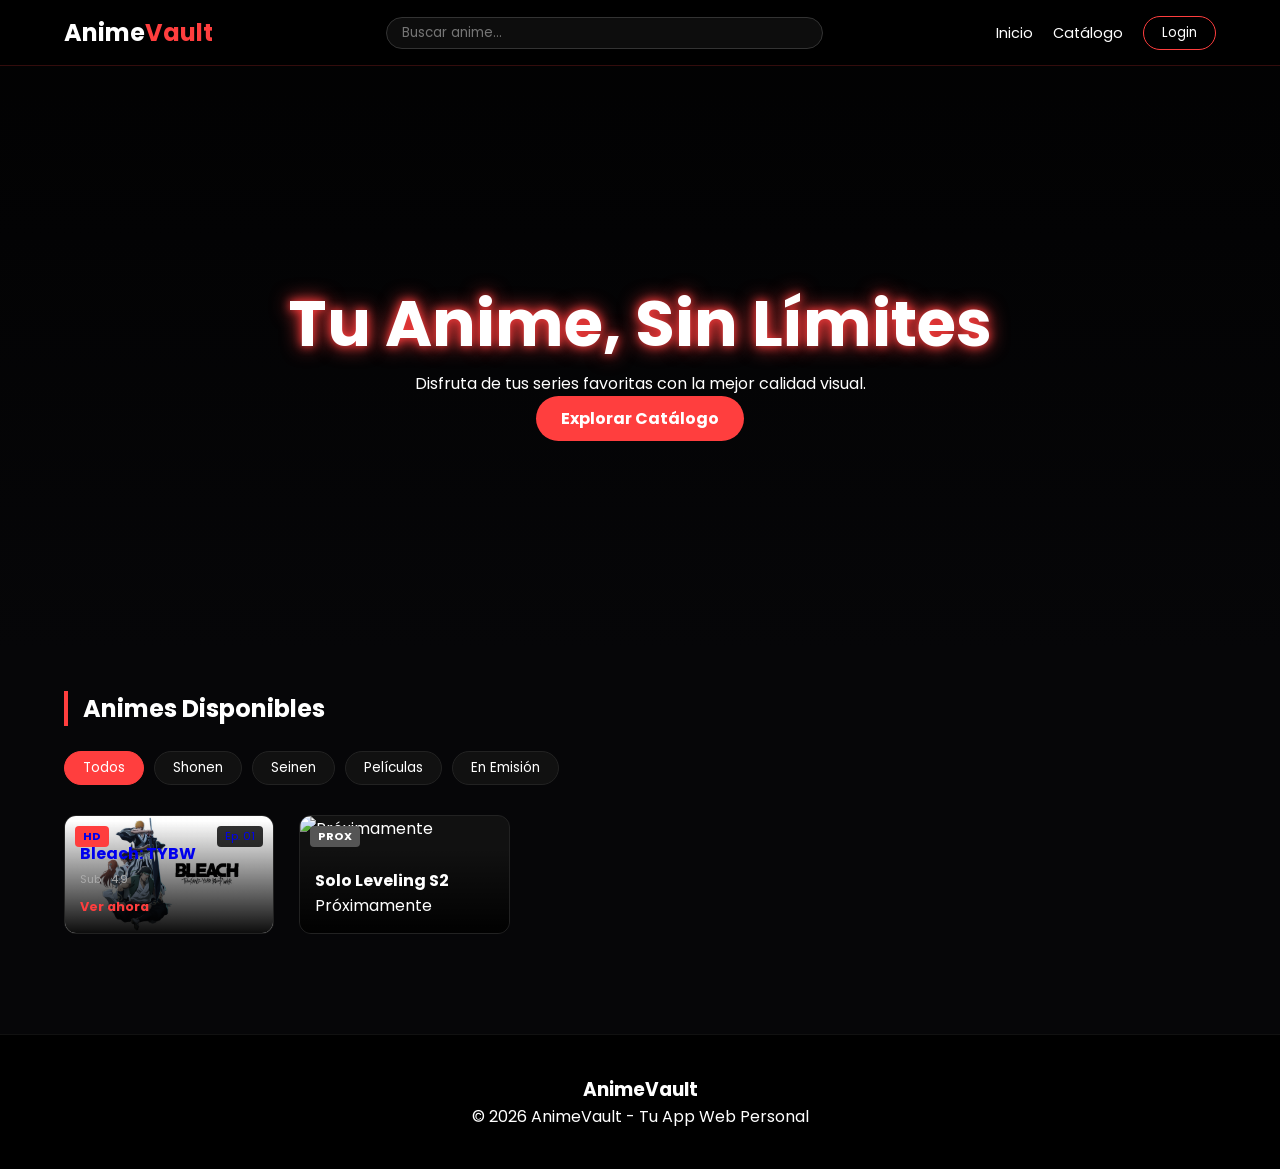
==== commit 26993e46: "Add files via upload" ====
--- a/index.html
+++ b/index.html
@@ -3,7 +3,7 @@
 <head>
     <meta charset="UTF-8">
     <meta name="viewport" content="width=device-width, initial-scale=1.0">
-    <meta name="description" content="AnimeVault: Tu catálogo personal para disfrutar de tus animes favoritos con la mejor calidad visual.">
+    <meta name="description" content="AnimeVault: Tu catálogo personal de anime con la mejor calidad.">
     <title>AnimeVault - Inicio</title>
     <link rel="stylesheet" href="styles.css">
     <script src="https://kit.fontawesome.com/eb496ab13c.js" crossorigin="anonymous"></script>
@@ -21,6 +21,7 @@
             <ul class="nav-links">
                 <li><a href="index.html">Inicio</a></li>
                 <li><a href="#catalogo">Catálogo</a></li>
+                <li><button class="btn-login-nav" id="openLogin"><i class="fas fa-user"></i> Login</button></li>
             </ul>
         </nav>
     </header>
@@ -38,31 +39,58 @@
             <div class="categories">
                 <span class="active">Todos</span>
                 <span>Shonen</span>
-                <span>Isekai</span>
-                <span>Romance</span>
+                <span>Seinen</span>
+                <span>Películas</span>
                 <span>En Emisión</span>
             </div>
 
             <div class="grid-animes">
                 <a href="ver.html" class="anime-link">
                     <div class="anime-card">
+                        <div class="anime-badge">HD</div>
+                        <div class="episode-tag">Ep. 01</div>
                         <img src="/images/Bleach.jpg" alt="Bleach">
                         <div class="card-overlay">
                             <h4>Bleach: TYBW</h4>
-                            <span><i class="fas fa-play-circle"></i> Ver ahora</span>
+                            <div class="card-meta">
+                                <span><i class="fas fa-closed-captioning"></i> Sub</span>
+                                <span><i class="fas fa-star"></i> 4.9</span>
+                            </div>
+                            <span class="play-btn-mini"><i class="fas fa-play"></i> Ver ahora</span>
                         </div>
                     </div>
                 </a>
 
-                <div class="anime-card">
+                <div class="anime-card upcoming">
+                    <div class="anime-badge" style="background: #555;">PROX</div>
                     <img src="/images/anime1.jpg" alt="Próximamente">
                     <div class="card-overlay">
-                        <h4>Próximamente</h4>
+                        <h4>Solo Leveling S2</h4>
+                        <span>Próximamente</span>
                     </div>
                 </div>
             </div>
         </section>
     </main>
+
+    <div class="modal-overlay" id="modalLogin">
+        <div class="modal-content">
+            <button class="close-modal" id="closeLogin">&times;</button>
+            <h3>Bienvenido a <span>AnimeVault</span></h3>
+            <form>
+                <div class="input-group">
+                    <i class="fas fa-envelope"></i>
+                    <input type="email" placeholder="Correo electrónico">
+                </div>
+                <div class="input-group">
+                    <i class="fas fa-lock"></i>
+                    <input type="password" placeholder="Contraseña">
+                </div>
+                <button type="submit" class="btn-download" style="width:100%; border:none; cursor:pointer;">Entrar</button>
+            </form>
+            <p class="modal-footer">¿No tienes cuenta? <a href="#">Regístrate</a></p>
+        </div>
+    </div>
 
     <footer class="main-footer">
         <div class="footer-content">
@@ -75,5 +103,15 @@
             <p class="copyright">&copy; 2026 AnimeVault - Tu App Web Personal</p>
         </div>
     </footer>
+
+    <script>
+        const modal = document.getElementById('modalLogin');
+        const openBtn = document.getElementById('openLogin');
+        const closeBtn = document.getElementById('closeLogin');
+
+        openBtn.onclick = () => modal.classList.add('active');
+        closeBtn.onclick = () => modal.classList.remove('active');
+        window.onclick = (e) => { if(e.target == modal) modal.classList.remove('active'); }
+    </script>
 </body>
 </html>
--- a/styles.css
+++ b/styles.css
@@ -3,7 +3,12 @@
 * { margin: 0; padding: 0; box-sizing: border-box; font-family: 'Poppins', sans-serif; }
 body { background-color: #060608; color: white; scroll-behavior: smooth; overflow-x: hidden; }
 
-/* Efecto Neón Principal con Animación */
+/* SCROLLBAR NEÓN */
+::-webkit-scrollbar { width: 8px; }
+::-webkit-scrollbar-track { background: #060608; }
+::-webkit-scrollbar-thumb { background: #ff3e3e; border-radius: 10px; box-shadow: 0 0 10px #ff3e3e; }
+
+/* HERO & TEXTO NEÓN */
 .neon-text {
     font-size: clamp(2rem, 8vw, 4rem);
     color: #fff;
@@ -11,101 +16,103 @@
     text-align: center;
     animation: pulse 2s infinite alternate;
 }
+@keyframes pulse { 100% { text-shadow: 0 0 15px #ff3e3e, 0 0 30px #ff3e3e, 0 0 40px #ff0000; } }
 
-@keyframes pulse {
-    0% { text-shadow: 0 0 10px #ff3e3e, 0 0 20px #ff3e3e; }
-    100% { text-shadow: 0 0 15px #ff3e3e, 0 0 30px #ff3e3e, 0 0 40px #ff0000; }
+/* NAVEGACIÓN */
+nav {
+    display: flex; justify-content: space-between; align-items: center; padding: 15px 5%;
+    background: rgba(0,0,0,0.9); position: sticky; top: 0; z-index: 1000;
+    backdrop-filter: blur(10px); flex-wrap: wrap; border-bottom: 1px solid rgba(255, 62, 62, 0.2);
+}
+.logo { font-size: 1.5rem; font-weight: bold; cursor: pointer; }
+.logo span { color: #ff3e3e; }
+
+.search-bar {
+    display: flex; align-items: center; background: rgba(255, 255, 255, 0.05);
+    border-radius: 20px; padding: 5px 15px; border: 1px solid #333; flex-grow: 0.3;
+}
+.search-bar input { background: transparent; border: none; color: white; outline: none; width: 100%; }
+.search-bar button { background: transparent; border: none; color: #ff3e3e; cursor: pointer; }
+
+.nav-links { list-style: none; display: flex; gap: 20px; align-items: center; }
+.nav-links a { color: white; text-decoration: none; font-size: 0.9rem; transition: 0.3s; }
+.nav-links a:hover { color: #ff3e3e; }
+
+.btn-login-nav {
+    background: transparent; border: 1px solid #ff3e3e; color: white;
+    padding: 6px 18px; border-radius: 20px; cursor: pointer; transition: 0.3s;
+}
+.btn-login-nav:hover { background: #ff3e3e; box-shadow: 0 0 10px #ff3e3e; }
+
+/* HERO SECTION */
+.hero {
+    height: 65vh; display: flex; flex-direction: column; justify-content: center; align-items: center;
+    background: linear-gradient(rgba(0,0,0,0.7), #060608), url('/images/wallpaper.jpg') center/cover;
+    text-align: center; padding: 0 20px;
 }
 
-/* Navegación Glassmorphism Mejorada (Responsive) */
-nav {
-    display: flex; justify-content: space-between; align-items: center; padding: 15px 5%;
-    background: rgba(0,0,0,0.85); position: sticky; top: 0; z-index: 1000;
-    backdrop-filter: blur(10px); flex-wrap: wrap; gap: 15px;
-    border-bottom: 1px solid rgba(255, 62, 62, 0.2);
+/* CATEGORÍAS */
+.categories { display: flex; gap: 10px; margin-bottom: 30px; flex-wrap: wrap; }
+.categories span {
+    background: #111; padding: 6px 18px; border-radius: 20px; font-size: 0.85rem;
+    cursor: pointer; border: 1px solid #222; transition: 0.3s;
 }
-.logo { font-size: 1.5rem; font-weight: bold; }
-.logo span { color: #ff3e3e; }
+.categories span.active, .categories span:hover { background: #ff3e3e; border-color: #ff3e3e; }
 
-/* Nueva Barra de Búsqueda */
-.search-bar {
-    display: flex; align-items: center; background: rgba(255, 255, 255, 0.1);
-    border-radius: 20px; padding: 5px 15px; border: 1px solid rgba(255, 255, 255, 0.2);
-    flex-grow: 0.5; max-width: 300px; transition: 0.3s;
-}
-.search-bar:focus-within { border-color: #ff3e3e; background: rgba(0, 0, 0, 0.5); }
-.search-bar input {
-    background: transparent; border: none; color: white; outline: none; padding: 5px; width: 100%;
-}
-.search-bar button { background: transparent; border: none; color: #ff3e3e; cursor: pointer; font-size: 1.1rem; }
+/* GRID Y TARJETAS */
+.anime-list { padding: 40px 5%; }
+.section-title { margin-bottom: 25px; border-left: 4px solid #ff3e3e; padding-left: 15px; }
+.grid-animes { display: grid; grid-template-columns: repeat(auto-fill, minmax(200px, 1fr)); gap: 25px; }
 
-.nav-links { list-style: none; display: flex; gap: 20px; }
-.nav-links a { color: white; text-decoration: none; font-size: 0.95rem; font-weight: 500; transition: color 0.3s ease; }
-.nav-links a:hover { color: #ff3e3e; }
-
-/* Hero Section */
-.hero {
-    height: 70vh; display: flex; flex-direction: column; justify-content: center; align-items: center;
-    background: linear-gradient(rgba(0,0,0,0.6), #060608), url('/images/wallpaper.jpg');
-    background-size: cover; background-position: center; text-align: center; padding: 0 20px;
-}
-.hero p { margin-top: 10px; font-size: 1.1rem; color: #ccc; }
-
-/* Categorías (NUEVO) */
-.categories {
-    display: flex; gap: 15px; margin-bottom: 30px; flex-wrap: wrap;
-}
-.categories span {
-    background: #1a1a24; padding: 8px 20px; border-radius: 20px; font-size: 0.9rem;
-    cursor: pointer; border: 1px solid #333; transition: 0.3s;
-}
-.categories span:hover, .categories span.active { background: #ff3e3e; border-color: #ff3e3e; color: white; }
-
-/* Grid Autajustable Pro */
-.anime-list { padding: 60px 5%; }
-.section-title { margin-bottom: 20px; border-left: 4px solid #ff3e3e; padding-left: 15px; }
-.grid-animes { display: grid; grid-template-columns: repeat(auto-fill, minmax(220px, 1fr)); gap: 25px; align-items: start; }
-
-/* Tarjetas de Anime con mejores efectos */
 .anime-card {
     background: #111; border-radius: 12px; overflow: hidden; border: 1px solid #222;
-    transition: all 0.4s ease; position: relative; height: max-content;
+    position: relative; transition: 0.4s;
 }
-.anime-link { text-decoration: none; color: white; }
-.anime-card img { width: 100%; height: auto; display: block; transition: transform 0.5s ease; }
-
-.anime-card:hover { transform: translateY(-10px); border-color: #ff3e3e; box-shadow: 0 10px 25px rgba(255, 62, 62, 0.3); }
+.anime-card:hover { transform: translateY(-8px); border-color: #ff3e3e; box-shadow: 0 10px 20px rgba(255, 62, 62, 0.2); }
+.anime-card img { width: 100%; height: auto; display: block; transition: 0.5s; }
 .anime-card:hover img { transform: scale(1.05); }
 
-.card-overlay {
-    position: absolute; bottom: 0; width: 100%; padding: 20px 15px 15px;
-    background: linear-gradient(transparent, rgba(0,0,0,0.95)); transition: 0.3s;
-}
-.card-overlay span { display: block; margin-top: 5px; color: #ff3e3e; font-size: 0.85rem; font-weight: bold; }
+.anime-badge { position: absolute; top: 10px; left: 10px; background: #ff3e3e; padding: 2px 8px; border-radius: 4px; font-size: 0.7rem; font-weight: bold; z-index: 5; }
+.episode-tag { position: absolute; top: 10px; right: 10px; background: rgba(0,0,0,0.8); padding: 2px 8px; border-radius: 4px; font-size: 0.7rem; z-index: 5; }
 
-/* ====== ESTILOS DEL REPRODUCTOR (ver.html) ====== */
-.player-page { background: #060608; }
-.player-container { max-width: 1000px; margin: 40px auto; padding: 20px; }
+.card-overlay { position: absolute; bottom: 0; width: 100%; padding: 20px 15px 15px; background: linear-gradient(transparent, rgba(0,0,0,0.95)); }
+.card-meta { display: flex; gap: 10px; font-size: 0.7rem; color: #aaa; margin: 5px 0; }
+.play-btn-mini { color: #ff3e3e; font-size: 0.8rem; font-weight: bold; }
 
-.video-wrapper {
-    position: relative; padding-bottom: 56.25%; height: 0; overflow: hidden;
-    border-radius: 15px; box-shadow: 0 0 40px rgba(255, 62, 62, 0.15); border: 1px solid #333;
-}
+/* REPRODUCTOR */
+.player-container { max-width: 1000px; margin: 30px auto; padding: 20px; }
+.video-wrapper { position: relative; padding-bottom: 56.25%; height: 0; border-radius: 12px; overflow: hidden; border: 1px solid #333; }
 .video-wrapper iframe { position: absolute; top: 0; left: 0; width: 100%; height: 100%; border: none; }
 
-.player-info { margin-top: 25px; }
-.player-info h1 { font-size: 1.8rem; }
-.server-info { color: #888; margin-top: 10px; font-size: 0.9rem; margin-bottom: 25px; }
+.title-flex { display: flex; justify-content: space-between; align-items: center; margin-top: 20px; }
+.action-btn { background: #1a1a24; border: 1px solid #333; color: white; padding: 10px; border-radius: 50%; cursor: pointer; margin-left: 10px; }
+.action-btn:hover { color: #ff3e3e; border-color: #ff3e3e; }
 
-/* Botones y Footer */
-.btn-download {
-    background: #ff3e3e; color: white; padding: 12px 30px; border-radius: 50px;
-    text-decoration: none; font-weight: bold; transition: all 0.3s ease; display: inline-block; margin-top: 15px;
+.episode-nav { display: flex; gap: 10px; margin: 25px 0; }
+.nav-btn { background: #111; color: white; text-decoration: none; padding: 8px 20px; border-radius: 8px; border: 1px solid #333; font-size: 0.9rem; }
+.nav-btn.active:hover { background: #ff3e3e; }
+.nav-btn.disabled { opacity: 0.3; pointer-events: none; }
+
+/* MODAL LOGIN */
+.modal-overlay {
+    position: fixed; top: 0; left: 0; width: 100%; height: 100%;
+    background: rgba(0,0,0,0.85); display: flex; justify-content: center; align-items: center;
+    opacity: 0; pointer-events: none; transition: 0.3s; z-index: 2000;
 }
-.btn-download:hover { background: #e60000; box-shadow: 0 0 20px rgba(255, 62, 62, 0.5); transform: scale(1.02); }
+.modal-overlay.active { opacity: 1; pointer-events: auto; }
+.modal-content {
+    background: #111; padding: 40px; border-radius: 20px; border: 1px solid #ff3e3e;
+    width: 90%; max-width: 400px; position: relative; text-align: center;
+}
+.close-modal { position: absolute; top: 15px; right: 20px; background: none; border: none; color: white; font-size: 2rem; cursor: pointer; }
+.modal-content h3 span { color: #ff3e3e; }
+.input-group { background: #1a1a24; border: 1px solid #333; border-radius: 10px; display: flex; align-items: center; padding: 12px; margin: 15px 0; }
+.input-group i { color: #ff3e3e; margin-right: 15px; }
+.input-group input { background: transparent; border: none; color: white; outline: none; width: 100%; }
+.modal-footer { margin-top: 20px; font-size: 0.85rem; color: #888; }
+.modal-footer a { color: #ff3e3e; text-decoration: none; }
 
-.main-footer { background: #000; padding: 40px; text-align: center; border-top: 1px solid #111; margin-top: 50px; }
-.social-links { margin: 15px 0; }
-.social-links a { color: #aaa; font-size: 1.5rem; margin: 0 10px; transition: 0.3s; }
-.social-links a:hover { color: #ff3e3e; transform: translateY(-3px); display: inline-block; }
-.copyright { color: #666; font-size: 0.85rem; }+/* BOTONES Y FOOTER */
+.btn-download { background: #ff3e3e; color: white; padding: 10px 25px; border-radius: 50px; text-decoration: none; font-weight: bold; transition: 0.3s; display: inline-block; }
+.btn-download:hover { transform: scale(1.05); box-shadow: 0 0 15px #ff3e3e; }
+.main-footer { padding: 40px; text-align: center; background: #000; border-top: 1px solid #111; margin-top: 60px; }
